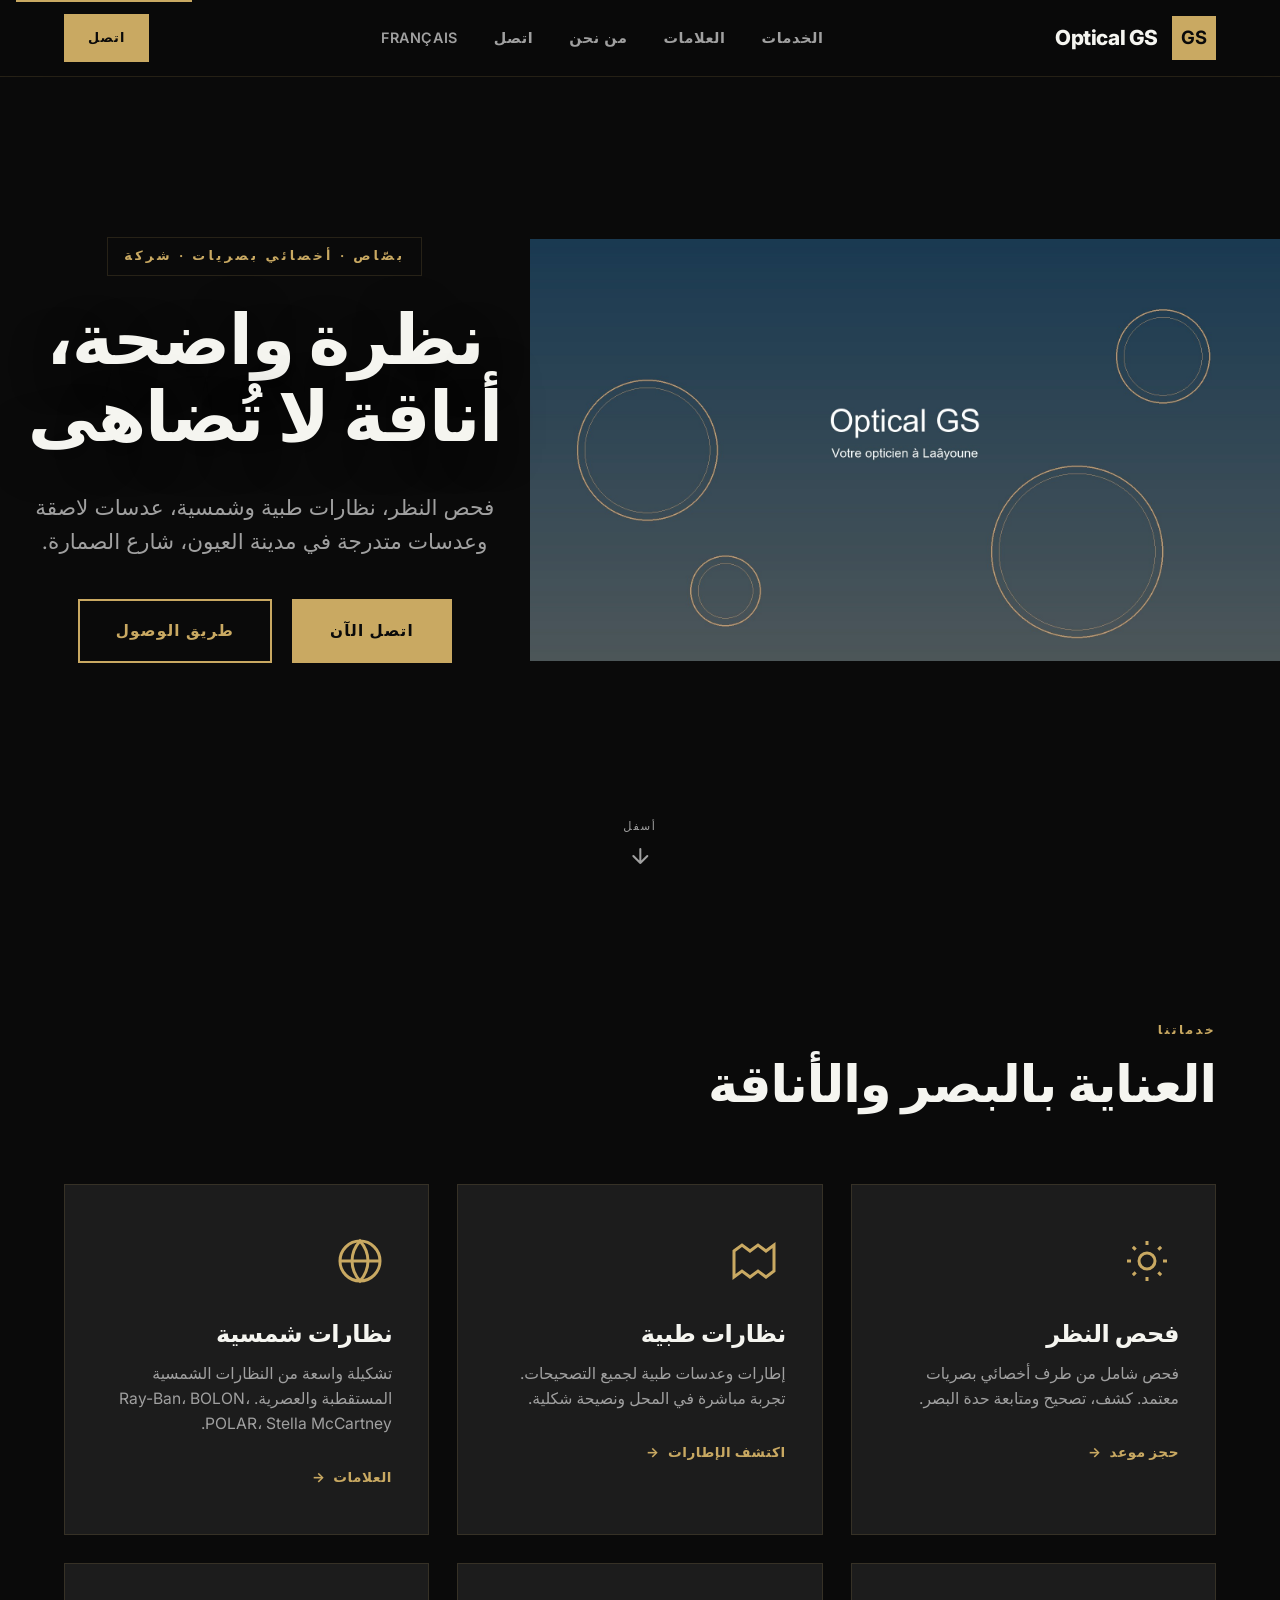
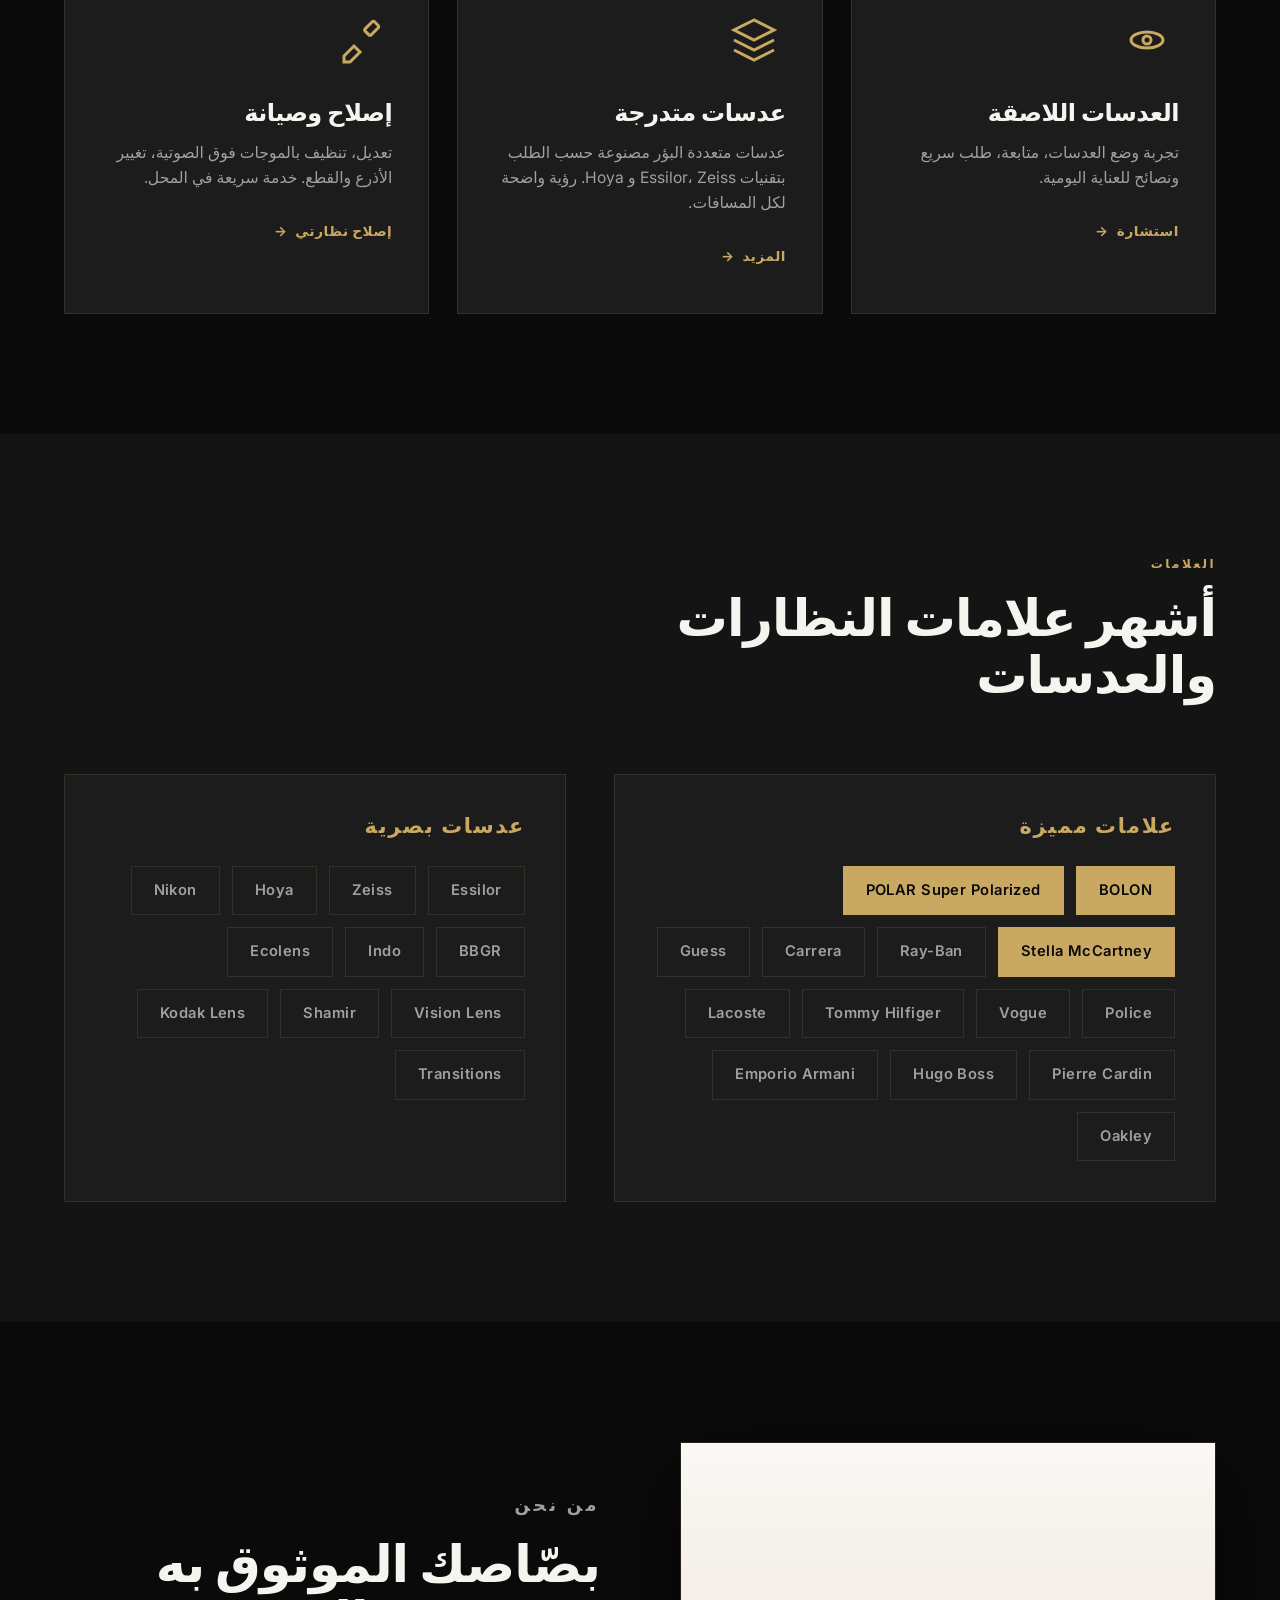
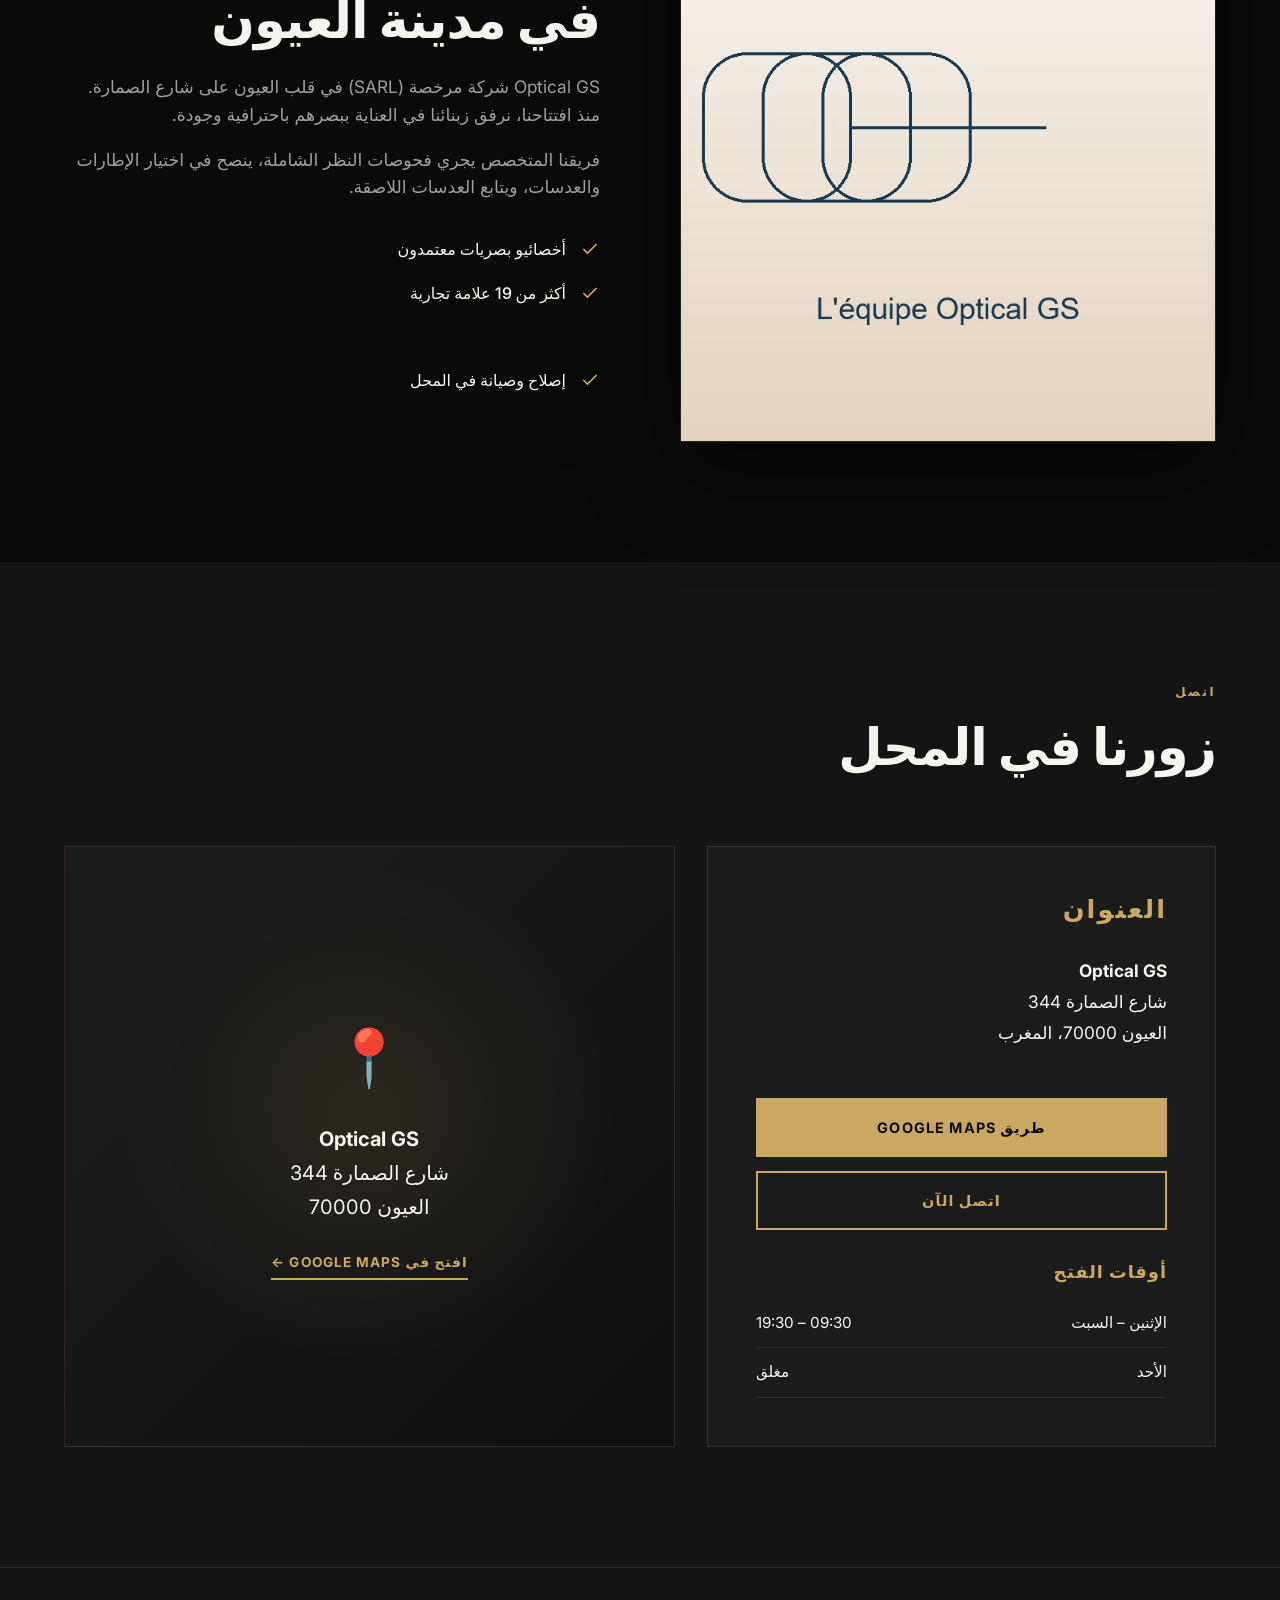
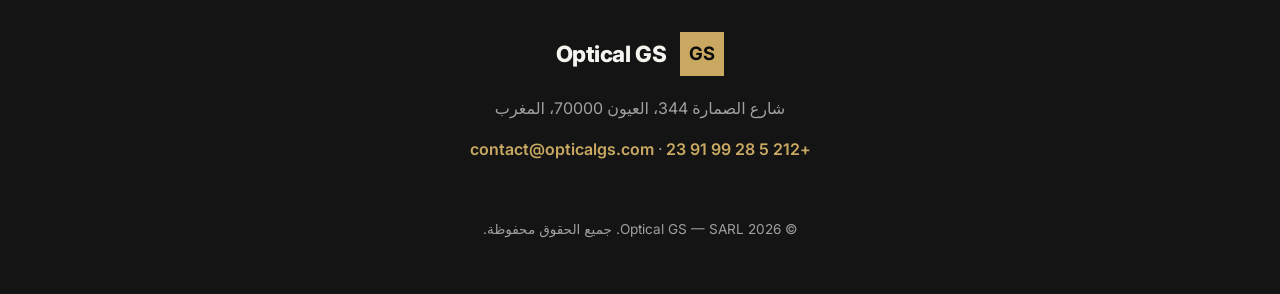
==== ar/index.html @ 4259692e "Initial deploy" ====
<!DOCTYPE html>
<html lang="ar" dir="rtl">
<head>
  <meta charset="UTF-8">
  <meta name="viewport" content="width=device-width, initial-scale=1.0">
  <title>Optical GS — بصّاص و أخصائي بصريات بالعيون</title>
  <meta name="description" content="Optical GS، بصّاص وأخصائي بصريات بمدينة العيون. فحص النظر، نظارات طبية وشمسية، عدسات لاصقة، عدسات متدرجة. توجد علامات BOLON و POLAR و Ray-Ban.">
  <meta property="og:title" content="Optical GS — بصّاص و أخصائي بصريات بالعيون">
  <meta property="og:description" content="فحص النظر، نظارات طبية وشمسية، عدسات لاصقة. العيون، شارع الصمارة.">
  <link rel="preconnect" href="https://fonts.googleapis.com">
  <link rel="preconnect" href="https://fonts.gstatic.com" crossorigin>
  <link href="https://fonts.googleapis.com/css2?family=Inter:wght@400;500;600;700;800&family=Playfair+Display:wght@600;700&display=swap" rel="stylesheet">
  <link rel="stylesheet" href="../styles.css">
  <style>
    :lang(ar) { font-family: 'Inter', 'Noto Sans Arabic', system-ui, sans-serif; }
  </style>
  <script type="application/ld+json">
  {
    "@context": "https://schema.org",
    "@type": "Optician",
    "name": "Optical GS",
    "description": "بصّاص وأخصائي بصريات بالعيون. فحص النظر، نظارات طبية وشمسية، عدسات لاصقة.",
    "address": {
      "@type": "PostalAddress",
      "streetAddress": "344 شارع الصمارة",
      "addressLocality": "العيون",
      "postalCode": "70000",
      "addressCountry": "MA"
    },
    "telephone": "+212****9123",
    "openingHours": "Mo-Sa 09:30-19:30",
    "url": "https://opticalgs.com/ar/"
  }
  </script>
</head>
<body>
  <a href="#main" class="skip-link">انتقل إلى المحتوى</a>

  <header class="site-header" role="banner">
    <div class="container header-inner">
      <a href="../index.html" class="brand" aria-label="Optical GS — الرئيسية">
        <span class="brand-mark">GS</span>
        <span class="brand-text">Optical GS</span>
      </a>
      <button class="nav-toggle" aria-label="افتح القائمة" aria-expanded="false" aria-controls="main-nav">
        <span></span><span></span><span></span>
      </button>
      <nav id="main-nav" class="main-nav" role="navigation">
        <ul>
          <li><a href="#services">الخدمات</a></li>
          <li><a href="#marques">العلامات</a></li>
          <li><a href="#apropos">من نحن</a></li>
          <li><a href="#contact">اتصل</a></li>
          <li><a href="../index.html" lang="fr">Français</a></li>
        </ul>
      </nav>
      <a href="tel:+212****9123" class="header-cta btn-primary">اتصل</a>
    </div>
  </header>

  <main id="main">
    <section class="hero" role="region" aria-label="الرئيسية">
      <div class="hero-media">
        <img src="../assets/hero-optical.jpg" alt="متجر Optical GS بالعيون" loading="eager">
        <div class="hero-overlay"></div>
      </div>
      <div class="container hero-content">
        <p class="eyebrow">بصّاص · أخصائي بصريات · شركة</p>
        <h1>نظرة واضحة، أناقة لا تُضاهى</h1>
        <p class="hero-lead">فحص النظر، نظارات طبية وشمسية، عدسات لاصقة وعدسات متدرجة في مدينة العيون، شارع الصمارة.</p>
        <div class="hero-actions">
          <a href="tel:+212****9123" class="btn-primary btn-large">اتصل الآن</a>
          <a href="https://www.google.com/maps/dir/?api=1&destination=Optical+GS%2C+344+Avenue+Es+Smara%2C+La%C3%A2youne%2C+Maroc" target="_blank" rel="noopener" class="btn-secondary btn-large">طريق الوصول</a>
        </div>
      </div>
      <div class="scroll-indicator" aria-hidden="true">
        <span>أسفل</span>
        <svg width="24" height="24" viewBox="0 0 24 24" fill="none"><path d="M12 5V19M12 19L5 12M12 19L19 12" stroke="currentColor" stroke-width="2" stroke-linecap="round" stroke-linejoin="round"/></svg>
      </div>
    </section>

    <section id="services" class="services section" role="region" aria-labelledby="services-title">
      <div class="container">
        <div class="section-header">
          <p class="section-eyebrow">خدماتنا</p>
          <h2 id="services-title">العناية بالبصر والأناقة</h2>
        </div>
        <div class="services-grid">
          <article class="service-card">
            <div class="service-icon"><svg width="48" height="48" viewBox="0 0 24 24" fill="none" stroke="currentColor" stroke-width="1.5"><circle cx="12" cy="12" r="4"/><path d="M12 2v2M12 20v2M4.93 4.93l1.41 1.41M17.66 17.66l1.41 1.41M2 12h2M20 12h2M6.34 17.66l-1.41 1.41M19.07 4.93l-1.41 1.41"/></svg></div>
            <h3>فحص النظر</h3>
            <p>فحص شامل من طرف أخصائي بصريات معتمد. كشف، تصحيح ومتابعة حدة البصر.</p>
            <a href="tel:+212****9123" class="link-arrow">حجز موعد</a>
          </article>
          <article class="service-card">
            <div class="service-icon"><svg width="48" height="48" viewBox="0 0 24 24" fill="none" stroke="currentColor" stroke-width="1.5"><path d="M2 7l4-3 4 3 4-3 4 3 4-3v13l-4 3-4-3-4 3-4-3-4 3V7z"/></svg></div>
            <h3>نظارات طبية</h3>
            <p>إطارات وعدسات طبية لجميع التصحيحات. تجربة مباشرة في المحل ونصيحة شكلية.</p>
            <a href="tel:+212****9123" class="link-arrow">اكتشف الإطارات</a>
          </article>
          <article class="service-card">
            <div class="service-icon"><svg width="48" height="48" viewBox="0 0 24 24" fill="none" stroke="currentColor" stroke-width="1.5"><circle cx="12" cy="12" r="10"/><path d="M12 2a15.3 15.3 0 0 1 4 10 15.3 15.3 0 0 1-4 10 15.3 15.3 0 0 1-4-10 15.3 15.3 0 0 1 4-10z"/><path d="M2 12h20"/></svg></div>
            <h3>نظارات شمسية</h3>
            <p>تشكيلة واسعة من النظارات الشمسية المستقطبة والعصرية. Ray-Ban، BOLON، POLAR، Stella McCartney.</p>
            <a href="#marques" class="link-arrow">العلامات</a>
          </article>
          <article class="service-card">
            <div class="service-icon"><svg width="48" height="48" viewBox="0 0 24 24" fill="none" stroke="currentColor" stroke-width="1.5"><ellipse cx="12" cy="12" rx="8" ry="4"/><circle cx="12" cy="12" r="2"/></svg></div>
            <h3>العدسات اللاصقة</h3>
            <p>تجربة وضع العدسات، متابعة، طلب سريع ونصائح للعناية اليومية.</p>
            <a href="tel:+212****9123" class="link-arrow">استشارة</a>
          </article>
          <article class="service-card">
            <div class="service-icon"><svg width="48" height="48" viewBox="0 0 24 24" fill="none" stroke="currentColor" stroke-width="1.5"><path d="M12 2L2 7l10 5 10-5-10-5z"/><path d="M2 17l10 5 10-5"/><path d="M2 12l10 5 10-5"/></svg></div>
            <h3>عدسات متدرجة</h3>
            <p>عدسات متعددة البؤر مصنوعة حسب الطلب بتقنيات Essilor، Zeiss و Hoya. رؤية واضحة لكل المسافات.</p>
            <a href="tel:+212****9123" class="link-arrow">المزيد</a>
          </article>
          <article class="service-card">
            <div class="service-icon"><svg width="48" height="48" viewBox="0 0 24 24" fill="none" stroke="currentColor" stroke-width="1.5"><path d="M14.7 6.3a1 1 0 0 0 0 1.4l1.6 1.6a1 1 0 0 0 1.4 0l3.3-3.3a1 1 0 0 0 0-1.4l-1.6-1.6a1 1 0 0 0-1.4 0z"/><path d="M4 20l5-5 3 3-5 5H4v-3z"/></svg></div>
            <h3>إصلاح وصيانة</h3>
            <p>تعديل، تنظيف بالموجات فوق الصوتية، تغيير الأذرع والقطع. خدمة سريعة في المحل.</p>
            <a href="tel:+212****9123" class="link-arrow">إصلاح نظارتي</a>
          </article>
        </div>
      </div>
    </section>

    <section id="marques" class="brands section alt" role="region" aria-labelledby="marques-title">
      <div class="container">
        <div class="section-header">
          <p class="section-eyebrow">العلامات</p>
          <h2 id="marques-title">أشهر علامات النظارات والعدسات</h2>
        </div>
        <div class="brands-layout">
          <div class="brands-featured">
            <h3>علامات مميزة</h3>
            <div class="brand-chips">
              <span class="brand-chip featured">BOLON</span>
              <span class="brand-chip featured">POLAR Super Polarized</span>
              <span class="brand-chip featured">Stella McCartney</span>
              <span class="brand-chip">Ray-Ban</span>
              <span class="brand-chip">Carrera</span>
              <span class="brand-chip">Guess</span>
              <span class="brand-chip">Police</span>
              <span class="brand-chip">Vogue</span>
              <span class="brand-chip">Tommy Hilfiger</span>
              <span class="brand-chip">Lacoste</span>
              <span class="brand-chip">Pierre Cardin</span>
              <span class="brand-chip">Hugo Boss</span>
              <span class="brand-chip">Emporio Armani</span>
              <span class="brand-chip">Oakley</span>
            </div>
          </div>
          <div class="brands-featured">
            <h3>عدسات بصرية</h3>
            <div class="brand-chips">
              <span class="brand-chip">Essilor</span>
              <span class="brand-chip">Zeiss</span>
              <span class="brand-chip">Hoya</span>
              <span class="brand-chip">Nikon</span>
              <span class="brand-chip">BBGR</span>
              <span class="brand-chip">Indo</span>
              <span class="brand-chip">Ecolens</span>
              <span class="brand-chip">Vision Lens</span>
              <span class="brand-chip">Shamir</span>
              <span class="brand-chip">Kodak Lens</span>
              <span class="brand-chip">Transitions</span>
            </div>
          </div>
        </div>
      </div>
    </section>

    <section id="apropos" class="about section" role="region" aria-labelledby="apropos-title">
      <div class="container about-grid">
        <div class="about-media">
          <img src="../assets/about-optical.jpg" alt="فريق Optical GS" loading="lazy">
        </div>
        <div class="about-text">
          <p class="section-eyebrow">من نحن</p>
          <h2 id="apropos-title">بصّاصك الموثوق به في مدينة العيون</h2>
          <p>Optical GS شركة مرخصة (SARL) في قلب العيون على شارع الصمارة. منذ افتتاحنا، نرفق زبنائنا في العناية ببصرهم باحترافية وجودة.</p>
          <p>فريقنا المتخصص يجري فحوصات النظر الشاملة، ينصح في اختيار الإطارات والعدسات، ويتابع العدسات اللاصقة.</p>
          <ul class="about-list">
            <li><svg width="20" height="20" viewBox="0 0 24 24" fill="none" stroke="currentColor" stroke-width="2"><path d="M20 6L9 17l-5-5"/></svg> أخصائيو بصريات معتمدون</li>
            <li><svg width="20" height="20" viewBox="0 0 24 24" fill="none" stroke="currentColor" stroke-width="2"><path d="M20 6L9 17l-5-5"/></svg> أكثر من 19 علامة تجارية</li>
            <li><svg width="20" height="20" viewBox="0 0 24 24" fill="none" stroke="currentColor" stroke-width="2"><path d="M20 6L9 17l-5-5"/></svg> خدمة بالفرنسية والعربية</li>
            <li><svg width="20" height="20" viewBox="0 0 24 24" fill="none" stroke="currentColor" stroke-width="2"><path d="M20 6L9 17l-5-5"/></svg> إصلاح وصيانة في المحل</li>
          </ul>
        </div>
      </div>
    </section>

    <section id="contact" class="contact section alt" role="region" aria-labelledby="contact-title">
      <div class="container">
        <div class="section-header">
          <p class="section-eyebrow">اتصل</p>
          <h2 id="contact-title">زورنا في المحل</h2>
        </div>
        <div class="contact-grid">
          <div class="contact-card">
            <h3>العنوان</h3>
            <p class="address-line"><strong>Optical GS</strong><br>شارع الصمارة 344<br>العيون 70000، المغرب</p>
            <div class="contact-actions">
              <a href="https://www.google.com/maps/dir/?api=1&destination=Optical+GS%2C+344+Avenue+Es+Smara%2C+La%C3%A2youne%2C+Maroc" target="_blank" rel="noopener" class="btn-primary">طريق Google Maps</a>
              <a href="tel:+212****9123" class="btn-secondary">اتصل الآن</a>
            </div>
            <div class="hours">
              <h4>أوقات الفتح</h4>
              <ul>
                <li><span>الإثنين – السبت</span> <span>09:30 – 19:30</span></li>
                <li><span>الأحد</span> <span>مغلق</span></li>
              </ul>
            </div>
          </div>
          <a href="https://www.google.com/maps?q=Optical+GS%2C+344+Avenue+Es+Smara%2C+La%C3%A2youne%2C+Maroc" target="_blank" rel="noopener" class="map-static" aria-label="عرض Optical GS على Google Maps">
            <div class="map-placeholder">
              <span class="map-pin" aria-hidden="true">📍</span>
              <span class="map-label"><strong>Optical GS</strong><br>شارع الصمارة 344<br>العيون 70000</span>
              <span class="map-cta">افتح في Google Maps ←</span>
            </div>
          </a>
        </div>
      </div>
    </section>
  </main>

  <footer class="site-footer" role="contentinfo">
    <div class="container footer-inner">
      <div class="footer-brand"><span class="brand-mark">GS</span><span class="brand-text">Optical GS</span></div>
      <div class="footer-info">
        <p>شارع الصمارة 344، العيون 70000، المغرب</p>
        <p><a href="tel:+212****9123">+212 5 28 99 91 23</a> · <a href="mailto:contact@opticalgs.com">contact@opticalgs.com</a></p>
      </div>
      <div class="footer-meta"><p>© 2026 Optical GS — SARL. جميع الحقوق محفوظة.</p></div>
    </div>
  </footer>

  <script src="../main.js"></script>
</body>
</html>
---- styles.css ----
/* ── Base ───────────────────────────────────────────────────────────────── */
:root {
  --color-bg: #0a0a0a;
  --color-surface: #141414;
  --color-surface-2: #1c1c1c;
  --color-text: #f5f5f0;
  --color-text-muted: #a0a0a0;
  --color-gold: #c9a962;
  --color-gold-light: #e8d5a3;
  --color-accent: #c9a962;
  --color-border: rgba(201, 169, 98, 0.15);
  --font-heading: 'Cormorant Garamond', Georgia, serif;
  --font-body: 'Inter', system-ui, sans-serif;
  --font-arabic: 'Noto Sans Arabic', system-ui, sans-serif;
  --radius: 0px;
  --shadow: 0 24px 80px rgba(0, 0, 0, 0.5);
  --max-width: 1200px;
}

* {
  box-sizing: border-box;
}

html {
  scroll-behavior: smooth;
}

@media (prefers-reduced-motion: reduce) {
  html {
    scroll-behavior: auto;
  }
  *, *::before, *::after {
    animation-duration: 0.01ms !important;
    animation-iteration-count: 1 !important;
    transition-duration: 0.01ms !important;
  }
}

body {
  margin: 0;
  font-family: var(--font-body);
  background: var(--color-bg);
  color: var(--color-text);
  line-height: 1.6;
  -webkit-font-smoothing: antialiased;
}

:lang(ar) {
  font-family: var(--font-arabic);
}

img {
  max-width: 100%;
  height: auto;
  display: block;
}

a {
  color: inherit;
  text-decoration: none;
}

.container {
  width: 100%;
  max-width: var(--max-width);
  margin: 0 auto;
  padding: 0 24px;
}

.skip-link {
  position: absolute;
  top: -40px;
  left: 16px;
  background: var(--color-gold);
  color: var(--color-bg);
  padding: 8px 16px;
  z-index: 100;
  font-weight: 600;
}

.skip-link:focus {
  top: 16px;
}

/* ── Typography ──────────────────────────────────────────────────────────── */
h1, h2, h3, h4 {
  font-family: var(--font-heading);
  font-weight: 600;
  line-height: 1.1;
  margin: 0 0 0.5em;
  letter-spacing: -0.02em;
}

h1 {
  font-size: clamp(2.8rem, 5.5vw, 5rem);
}

h2 {
  font-size: clamp(2rem, 4vw, 3.2rem);
}

h3 {
  font-size: clamp(1.3rem, 2vw, 1.7rem);
}

p {
  margin: 0 0 1em;
}

/* ── Buttons ─────────────────────────────────────────────────────────────── */
.btn-primary,
.btn-secondary {
  display: inline-flex;
  align-items: center;
  justify-content: center;
  gap: 8px;
  padding: 16px 32px;
  font-family: var(--font-body);
  font-weight: 700;
  font-size: 0.9rem;
  letter-spacing: 0.08em;
  text-transform: uppercase;
  border: 2px solid transparent;
  cursor: pointer;
  transition: transform 0.25s ease, box-shadow 0.25s ease, background 0.25s ease, border-color 0.25s ease;
  text-align: center;
}

.btn-primary {
  background: var(--color-gold);
  color: #0a0a0a !important;
  border-color: var(--color-gold);
}

.btn-primary:hover {
  background: var(--color-gold-light);
  border-color: var(--color-gold-light);
  transform: translateY(-3px);
  box-shadow: 0 12px 30px rgba(201, 169, 98, 0.25);
}

.btn-secondary {
  background: transparent;
  color: var(--color-gold) !important;
  border-color: var(--color-gold);
}

.btn-secondary:hover {
  background: var(--color-gold);
  color: #0a0a0a !important;
  transform: translateY(-3px);
  box-shadow: 0 12px 30px rgba(201, 169, 98, 0.15);
}

.btn-large {
  padding: 18px 36px;
  font-size: 0.95rem;
}

/* ── Header ─────────────────────────────────────────────────────────────── */
.site-header {
  position: fixed;
  top: 0;
  left: 0;
  right: 0;
  z-index: 50;
  background: rgba(10, 10, 10, 0.75);
  backdrop-filter: blur(20px);
  border-bottom: 1px solid var(--color-border);
}

.header-inner {
  display: flex;
  align-items: center;
  justify-content: space-between;
  height: 76px;
  gap: 24px;
}

.brand {
  display: flex;
  align-items: center;
  gap: 14px;
  font-weight: 800;
  font-size: 1.3rem;
}

.brand-mark {
  width: 44px;
  height: 44px;
  display: flex;
  align-items: center;
  justify-content: center;
  background: var(--color-gold);
  color: #0a0a0a;
  font-family: var(--font-heading);
  font-weight: 700;
  font-size: 1.15rem;
}

.brand-text {
  font-family: var(--font-heading);
  letter-spacing: -0.02em;
  color: var(--color-text);
}

.main-nav ul {
  display: flex;
  list-style: none;
  gap: 36px;
  margin: 0;
  padding: 0;
}

.main-nav a {
  font-weight: 600;
  font-size: 0.9rem;
  letter-spacing: 0.04em;
  text-transform: uppercase;
  color: var(--color-text-muted);
  position: relative;
  padding-bottom: 4px;
  transition: color 0.2s ease;
}

.main-nav a:hover,
.main-nav a:focus {
  color: var(--color-gold);
}

.main-nav a::after {
  content: '';
  position: absolute;
  bottom: 0;
  left: 0;
  width: 0;
  height: 1px;
  background: var(--color-gold);
  transition: width 0.25s ease;
}

.main-nav a:hover::after,
.main-nav a:focus::after {
  width: 100%;
}

.header-cta {
  padding: 12px 22px;
  font-size: 0.8rem;
}

.nav-toggle {
  display: none;
  flex-direction: column;
  justify-content: center;
  gap: 5px;
  width: 44px;
  height: 44px;
  background: none;
  border: none;
  cursor: pointer;
}

.nav-toggle span {
  display: block;
  width: 24px;
  height: 2px;
  background: var(--color-gold);
  transition: transform 0.3s ease, opacity 0.3s ease;
}

/* ── Hero ────────────────────────────────────────────────────────────────── */
.hero {
  position: relative;
  min-height: 100svh;
  display: flex;
  align-items: center;
  justify-content: center;
  overflow: hidden;
  background: var(--color-bg);
}

.hero-video {
  position: absolute;
  inset: 0;
  z-index: 0;
}

.hero-video video {
  width: 100%;
  height: 100%;
  object-fit: cover;
  opacity: 0.85;
}

.hero-video-overlay {
  position: absolute;
  inset: 0;
  background:
    radial-gradient(ellipse at 50% 50%, rgba(10,10,10,0.1) 0%, rgba(10,10,10,0.7) 60%, rgba(10,10,10,0.95) 100%),
    linear-gradient(180deg, rgba(10,10,10,0.3) 0%, rgba(10,10,10,0.85) 100%);
}

.hero-depth {
  position: absolute;
  inset: 0;
  z-index: 1;
  pointer-events: none;
  perspective: 1000px;
  overflow: hidden;
}

.depth-ring {
  position: absolute;
  border: 1px solid rgba(201, 169, 98, 0.25);
  border-radius: 50%;
  left: 50%;
  top: 50%;
  transform: translate(-50%, -50%) translateZ(0);
  box-shadow: 0 0 80px rgba(201, 169, 98, 0.1), inset 0 0 80px rgba(201, 169, 98, 0.05);
}

.ring-1 {
  width: 120vw;
  height: 120vw;
  animation: ringPulse 8s ease-in-out infinite;
}

.ring-2 {
  width: 90vw;
  height: 90vw;
  border-color: rgba(201, 169, 98, 0.15);
  animation: ringPulse 8s ease-in-out infinite 1.5s;
}

.ring-3 {
  width: 60vw;
  height: 60vw;
  border-color: rgba(201, 169, 98, 0.1);
  animation: ringPulse 8s ease-in-out infinite 3s;
}

@keyframes ringPulse {
  0%, 100% {
    transform: translate(-50%, -50%) scale(1) rotateX(70deg);
    opacity: 0.5;
  }
  50% {
    transform: translate(-50%, -50%) scale(1.05) rotateX(70deg);
    opacity: 1;
  }
}

.hero-content {
  position: relative;
  z-index: 2;
  text-align: center;
  color: var(--color-text);
  padding-top: 100px;
  padding-bottom: 100px;
}

.eyebrow {
  font-size: 0.8rem;
  font-weight: 700;
  letter-spacing: 0.25em;
  text-transform: uppercase;
  color: var(--color-gold);
  margin-bottom: 24px;
  display: inline-block;
  padding: 8px 16px;
  border: 1px solid var(--color-border);
  background: rgba(10, 10, 10, 0.5);
}

.hero h1 {
  max-width: 900px;
  margin-left: auto;
  margin-right: auto;
  text-shadow: 0 8px 40px rgba(0,0,0,0.5);
}

.hero-lead {
  font-size: clamp(1.1rem, 2vw, 1.35rem);
  max-width: 680px;
  margin: 28px auto 40px;
  color: var(--color-text-muted);
}

.hero-actions {
  display: flex;
  gap: 20px;
  justify-content: center;
  flex-wrap: wrap;
}

.hero-trust {
  display: flex;
  justify-content: center;
  gap: 64px;
  margin-top: 64px;
  flex-wrap: wrap;
}

.trust-item {
  display: flex;
  flex-direction: column;
  align-items: center;
}

.trust-number {
  font-family: var(--font-heading);
  font-size: 2.4rem;
  font-weight: 600;
  color: var(--color-gold);
  line-height: 1;
}

.trust-label {
  font-size: 0.85rem;
  letter-spacing: 0.08em;
  text-transform: uppercase;
  color: var(--color-text-muted);
  margin-top: 8px;
}

.scroll-indicator {
  position: absolute;
  bottom: 32px;
  left: 50%;
  transform: translateX(-50%);
  display: flex;
  flex-direction: column;
  align-items: center;
  gap: 8px;
  color: var(--color-text-muted);
  font-size: 0.7rem;
  letter-spacing: 0.15em;
  text-transform: uppercase;
  animation: bounce 2s infinite;
}

@keyframes bounce {
  0%, 20%, 50%, 80%, 100% { transform: translateX(-50%) translateY(0); }
  40% { transform: translateX(-50%) translateY(-10px); }
  60% { transform: translateX(-50%) translateY(-5px); }
}

/* ── Sections ────────────────────────────────────────────────────────────── */
.section {
  padding: 120px 0;
}

.section.alt {
  background: var(--color-surface);
}

.section-header {
  max-width: 720px;
  margin-bottom: 72px;
}

.section-eyebrow {
  font-size: 0.75rem;
  font-weight: 700;
  letter-spacing: 0.2em;
  text-transform: uppercase;
  color: var(--color-gold);
  margin-bottom: 16px;
}

.section-subtitle {
  font-size: 1.15rem;
  color: var(--color-text-muted);
}

/* ── Services ───────────────────────────────────────────────────────────── */
.services-grid {
  display: grid;
  grid-template-columns: repeat(auto-fit, minmax(320px, 1fr));
  gap: 28px;
}

.service-card {
  background: var(--color-surface-2);
  border: 1px solid var(--color-border);
  padding: 44px 36px;
  transform-style: preserve-3d;
  transition: transform 0.4s ease, box-shadow 0.4s ease, border-color 0.4s ease;
}

.service-card:hover {
  border-color: rgba(201, 169, 98, 0.4);
  box-shadow: var(--shadow);
}

.service-icon {
  width: 64px;
  height: 64px;
  display: flex;
  align-items: center;
  justify-content: center;
  color: var(--color-gold);
  margin-bottom: 28px;
  transform: translateZ(40px);
}

.service-card h3,
.service-card p,
.service-card .link-arrow {
  transform: translateZ(30px);
}

.service-card h3 {
  font-size: 1.5rem;
  margin-bottom: 14px;
  color: var(--color-text);
}

.service-card p {
  color: var(--color-text-muted);
  font-size: 0.98rem;
  margin-bottom: 28px;
}

.link-arrow {
  font-weight: 700;
  color: var(--color-gold);
  display: inline-flex;
  align-items: center;
  gap: 8px;
  letter-spacing: 0.04em;
  text-transform: uppercase;
  font-size: 0.85rem;
}

.link-arrow::after {
  content: '→';
  transition: transform 0.2s ease;
}

.link-arrow:hover::after {
  transform: translateX(4px);
}

/* ── Brands ──────────────────────────────────────────────────────────────── */
.brands-layout {
  display: grid;
  grid-template-columns: 1.2fr 1fr;
  gap: 48px;
}

.brands-featured {
  background: var(--color-surface-2);
  border: 1px solid var(--color-border);
  padding: 40px;
  transform-style: preserve-3d;
}

.brands-featured h3 {
  margin-bottom: 28px;
  color: var(--color-gold);
  font-size: 1.3rem;
  text-transform: uppercase;
  letter-spacing: 0.08em;
}

.brand-chips {
  display: flex;
  flex-wrap: wrap;
  gap: 12px;
}

.brand-chip {
  display: inline-block;
  padding: 12px 22px;
  background: transparent;
  border: 1px solid var(--color-border);
  color: var(--color-text-muted);
  font-weight: 600;
  font-size: 0.92rem;
  letter-spacing: 0.03em;
  transition: all 0.25s ease;
  cursor: default;
}

.brand-chip:hover {
  background: var(--color-gold);
  color: #0a0a0a;
  border-color: var(--color-gold);
  transform: translateY(-2px);
}

.brand-chip.featured {
  background: var(--color-gold);
  color: #0a0a0a;
  border-color: var(--color-gold);
}

/* ── About ───────────────────────────────────────────────────────────────── */
.about-grid {
  display: grid;
  grid-template-columns: 1fr 1fr;
  gap: 80px;
  align-items: center;
}

.about-media {
  transform-style: preserve-3d;
}

.about-media img {
  width: 100%;
  height: 600px;
  object-fit: cover;
  box-shadow: var(--shadow);
  border: 1px solid var(--color-border);
}

.about-text p {
  font-size: 1.08rem;
  color: var(--color-text-muted);
}

.about-list {
  list-style: none;
  padding: 0;
  margin: 36px 0 0;
  display: grid;
  gap: 18px;
}

.about-list li {
  display: flex;
  align-items: flex-start;
  gap: 14px;
  font-weight: 500;
  color: var(--color-text);
}

.about-list svg {
  flex-shrink: 0;
  color: var(--color-gold);
  margin-top: 2px;
}

/* ── Contact ─────────────────────────────────────────────────────────────── */
.contact-grid {
  display: grid;
  grid-template-columns: 1fr 1.2fr;
  gap: 32px;
  align-items: stretch;
}

.contact-card {
  background: var(--color-surface-2);
  border: 1px solid var(--color-border);
  padding: 48px;
  display: flex;
  flex-direction: column;
  gap: 32px;
  transform-style: preserve-3d;
}

.contact-card h3 {
  margin-bottom: 0;
  color: var(--color-gold);
  text-transform: uppercase;
  letter-spacing: 0.08em;
}

.address-line {
  font-size: 1.08rem;
  line-height: 1.8;
  color: var(--color-text);
}

.contact-actions {
  display: flex;
  flex-direction: column;
  gap: 14px;
}

.contact-actions a {
  width: 100%;
}

.hours h4 {
  font-size: 1.1rem;
  margin-bottom: 18px;
  color: var(--color-gold);
  text-transform: uppercase;
  letter-spacing: 0.06em;
}

.hours ul {
  list-style: none;
  padding: 0;
  margin: 0;
}

.hours li {
  display: flex;
  justify-content: space-between;
  padding: 12px 0;
  border-bottom: 1px solid var(--color-border);
  font-size: 0.95rem;
}

.map-static {
  display: block;
  background:
    radial-gradient(circle at 50% 45%, rgba(201, 169, 98, 0.12) 0%, transparent 55%),
    linear-gradient(135deg, #1c1c1c 0%, #0f0f0f 100%);
  border: 1px solid var(--color-border);
  min-height: 100%;
  transition: box-shadow 0.3s ease, transform 0.3s ease, border-color 0.3s ease;
}

.map-static:hover {
  box-shadow: 0 0 60px rgba(201, 169, 98, 0.15);
  transform: translateY(-3px);
  border-color: rgba(201, 169, 98, 0.4);
}

.map-placeholder {
  height: 100%;
  min-height: 360px;
  display: flex;
  flex-direction: column;
  align-items: center;
  justify-content: center;
  text-align: center;
  color: var(--color-text);
  padding: 48px;
}

.map-pin {
  font-size: 3.5rem;
  margin-bottom: 20px;
  display: block;
}

.map-label {
  font-size: 1.25rem;
  line-height: 1.7;
  margin-bottom: 28px;
}

.map-cta {
  font-weight: 700;
  color: var(--color-gold);
  border-bottom: 2px solid var(--color-gold);
  padding-bottom: 4px;
  text-transform: uppercase;
  letter-spacing: 0.08em;
  font-size: 0.85rem;
}

/* ── Footer ─────────────────────────────────────────────────────────────── */
.site-footer {
  background: var(--color-surface);
  color: var(--color-text-muted);
  padding: 64px 0 40px;
  border-top: 1px solid var(--color-border);
}

.footer-inner {
  display: flex;
  flex-direction: column;
  align-items: center;
  text-align: center;
  gap: 20px;
}

.footer-brand {
  display: flex;
  align-items: center;
  gap: 14px;
  font-size: 1.4rem;
  font-weight: 800;
  color: var(--color-text);
}

.footer-info a {
  color: var(--color-gold);
  font-weight: 600;
}

.footer-meta {
  font-size: 0.85rem;
  color: var(--color-text-muted);
  margin-top: 20px;
}

/* ── Responsive ─────────────────────────────────────────────────────────── */
@media (max-width: 1024px) {
  .brands-layout,
  .about-grid,
  .contact-grid {
    grid-template-columns: 1fr;
  }

  .about-media img {
    height: 450px;
  }
}

@media (max-width: 800px) {
  .main-nav {
    position: fixed;
    top: 76px;
    left: 0;
    right: 0;
    background: var(--color-surface);
    border-bottom: 1px solid var(--color-border);
    padding: 28px;
    transform: translateY(-120%);
    opacity: 0;
    pointer-events: none;
    transition: transform 0.3s ease, opacity 0.3s ease;
    z-index: 40;
  }

  .main-nav.open {
    transform: translateY(0);
    opacity: 1;
    pointer-events: auto;
  }

  .main-nav ul {
    flex-direction: column;
    gap: 24px;
  }

  .nav-toggle {
    display: flex;
  }

  .nav-toggle[aria-expanded="true"] span:nth-child(1) {
    transform: translateY(7px) rotate(45deg);
  }

  .nav-toggle[aria-expanded="true"] span:nth-child(2) {
    opacity: 0;
  }

  .nav-toggle[aria-expanded="true"] span:nth-child(3) {
    transform: translateY(-7px) rotate(-45deg);
  }

  .header-cta {
    display: none;
  }

  .hero-content {
    padding-top: 120px;
  }

  .hero-actions {
    flex-direction: column;
    align-items: center;
  }

  .hero-actions a {
    width: 100%;
    max-width: 340px;
  }

  .hero-trust {
    gap: 32px;
  }

  .services-grid {
    grid-template-columns: 1fr;
  }

  .contact-actions a {
    width: 100%;
  }

  .brands-featured {
    padding: 28px;
  }
}

@media (max-width: 480px) {
  h1 {
    font-size: 2.3rem;
  }

  h2 {
    font-size: 1.8rem;
  }

  .section {
    padding: 80px 0;
  }

  .service-card,
  .contact-card {
    padding: 32px 24px;
  }

  .map-placeholder {
    min-height: 280px;
    padding: 28px;
  }

  .hero-trust {
    gap: 24px;
  }

  .trust-number {
    font-size: 2rem;
  }
}
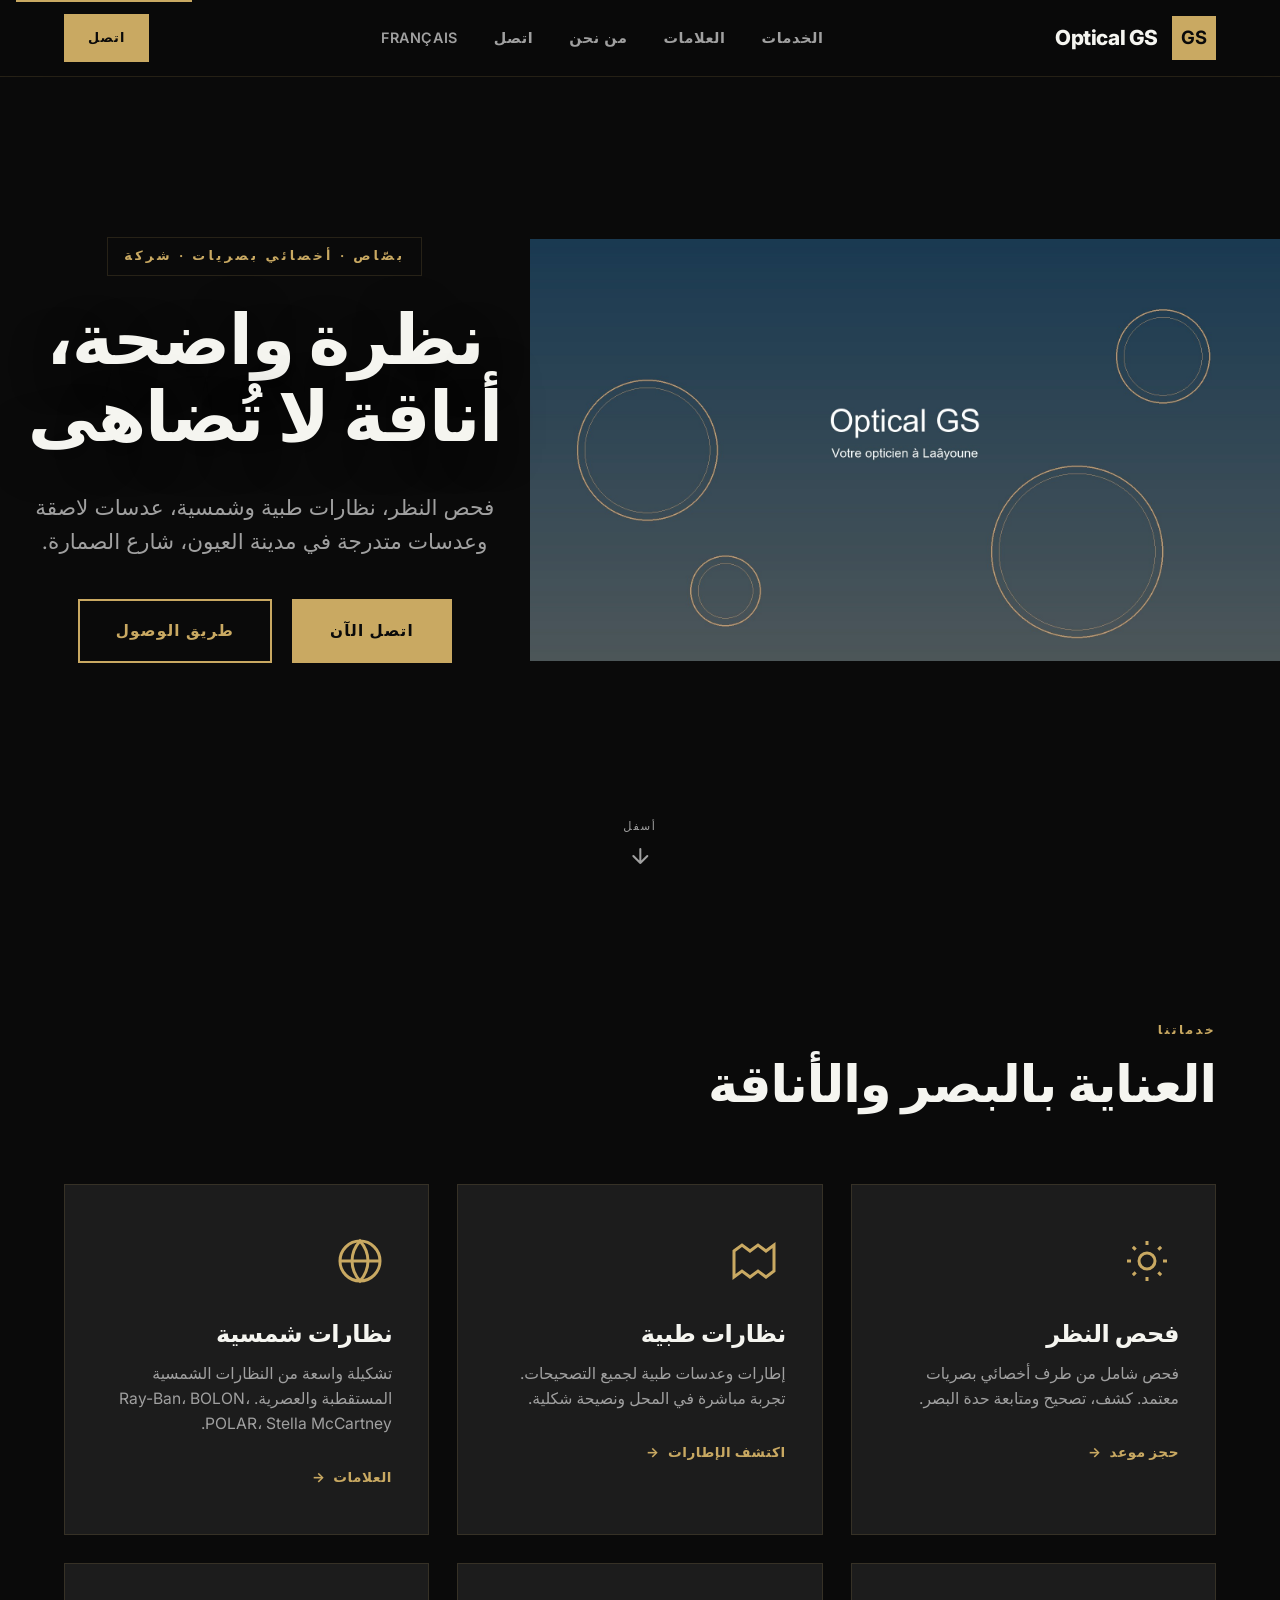
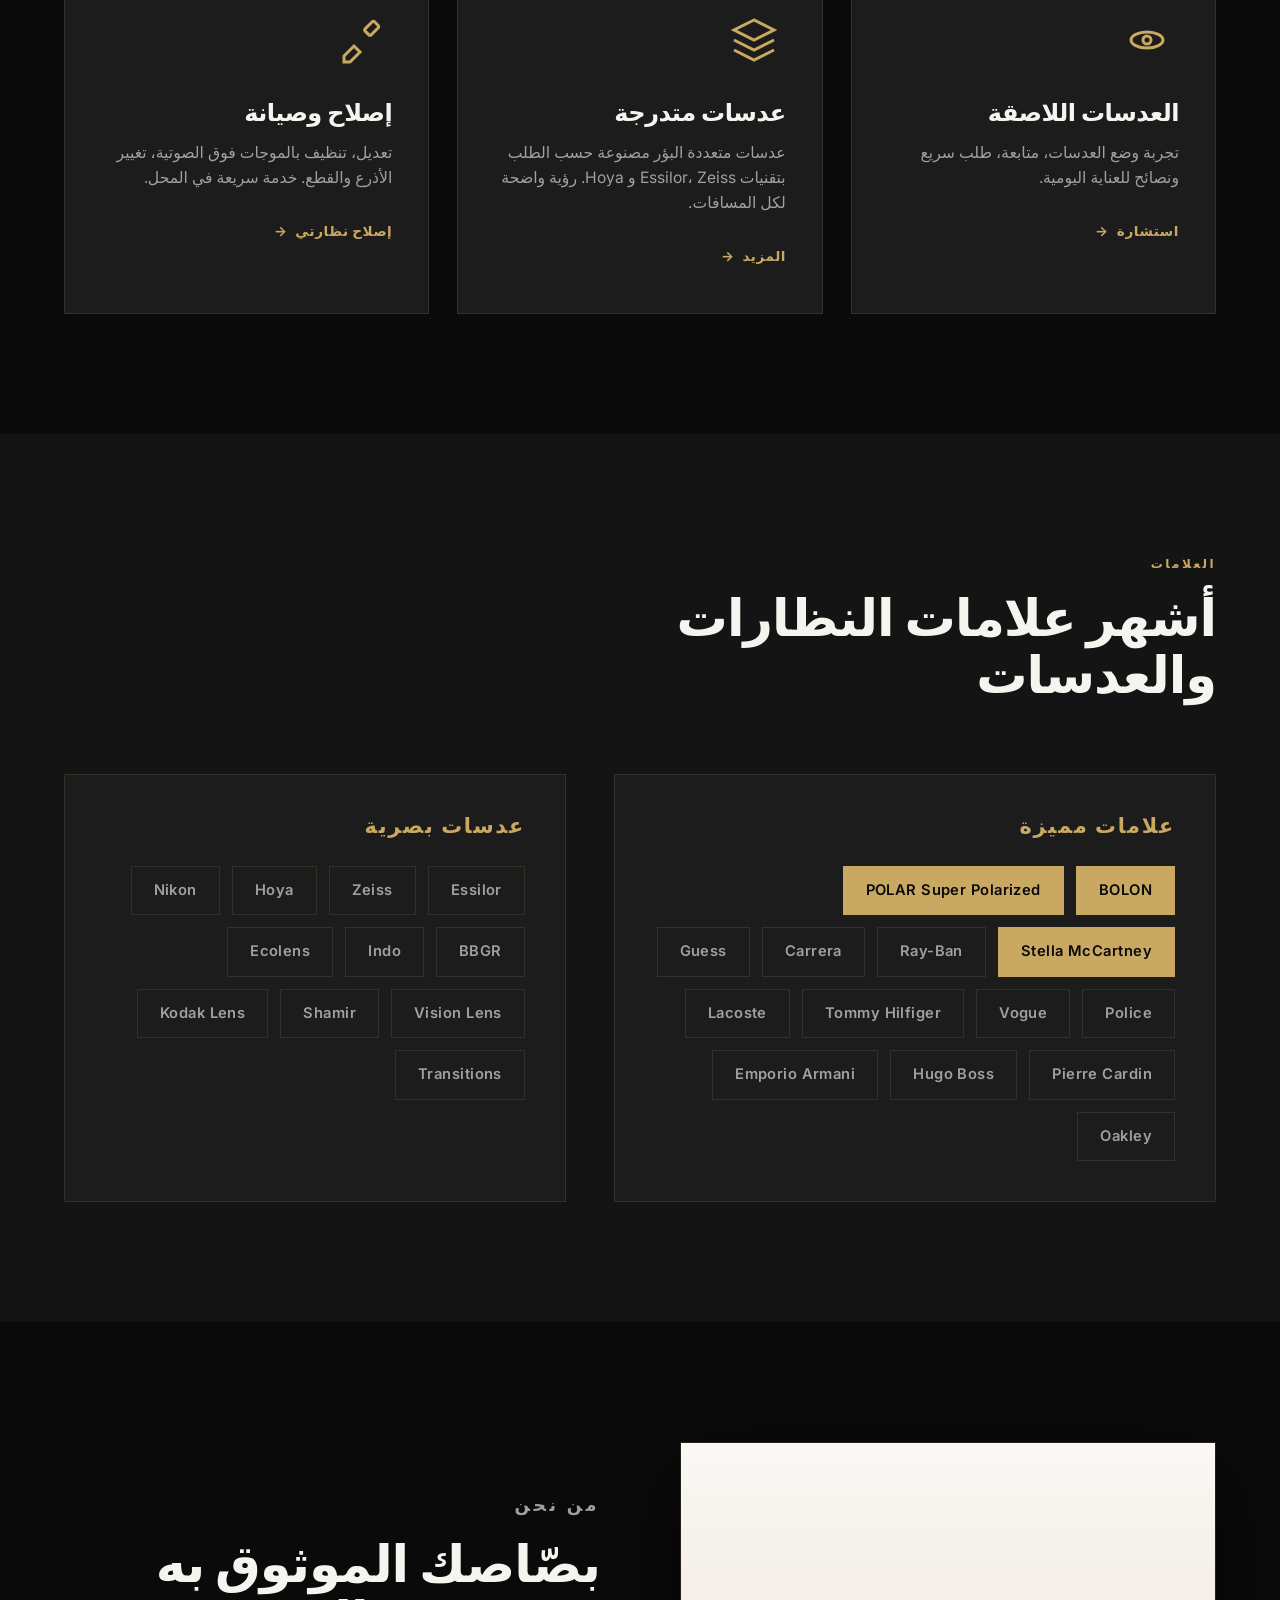
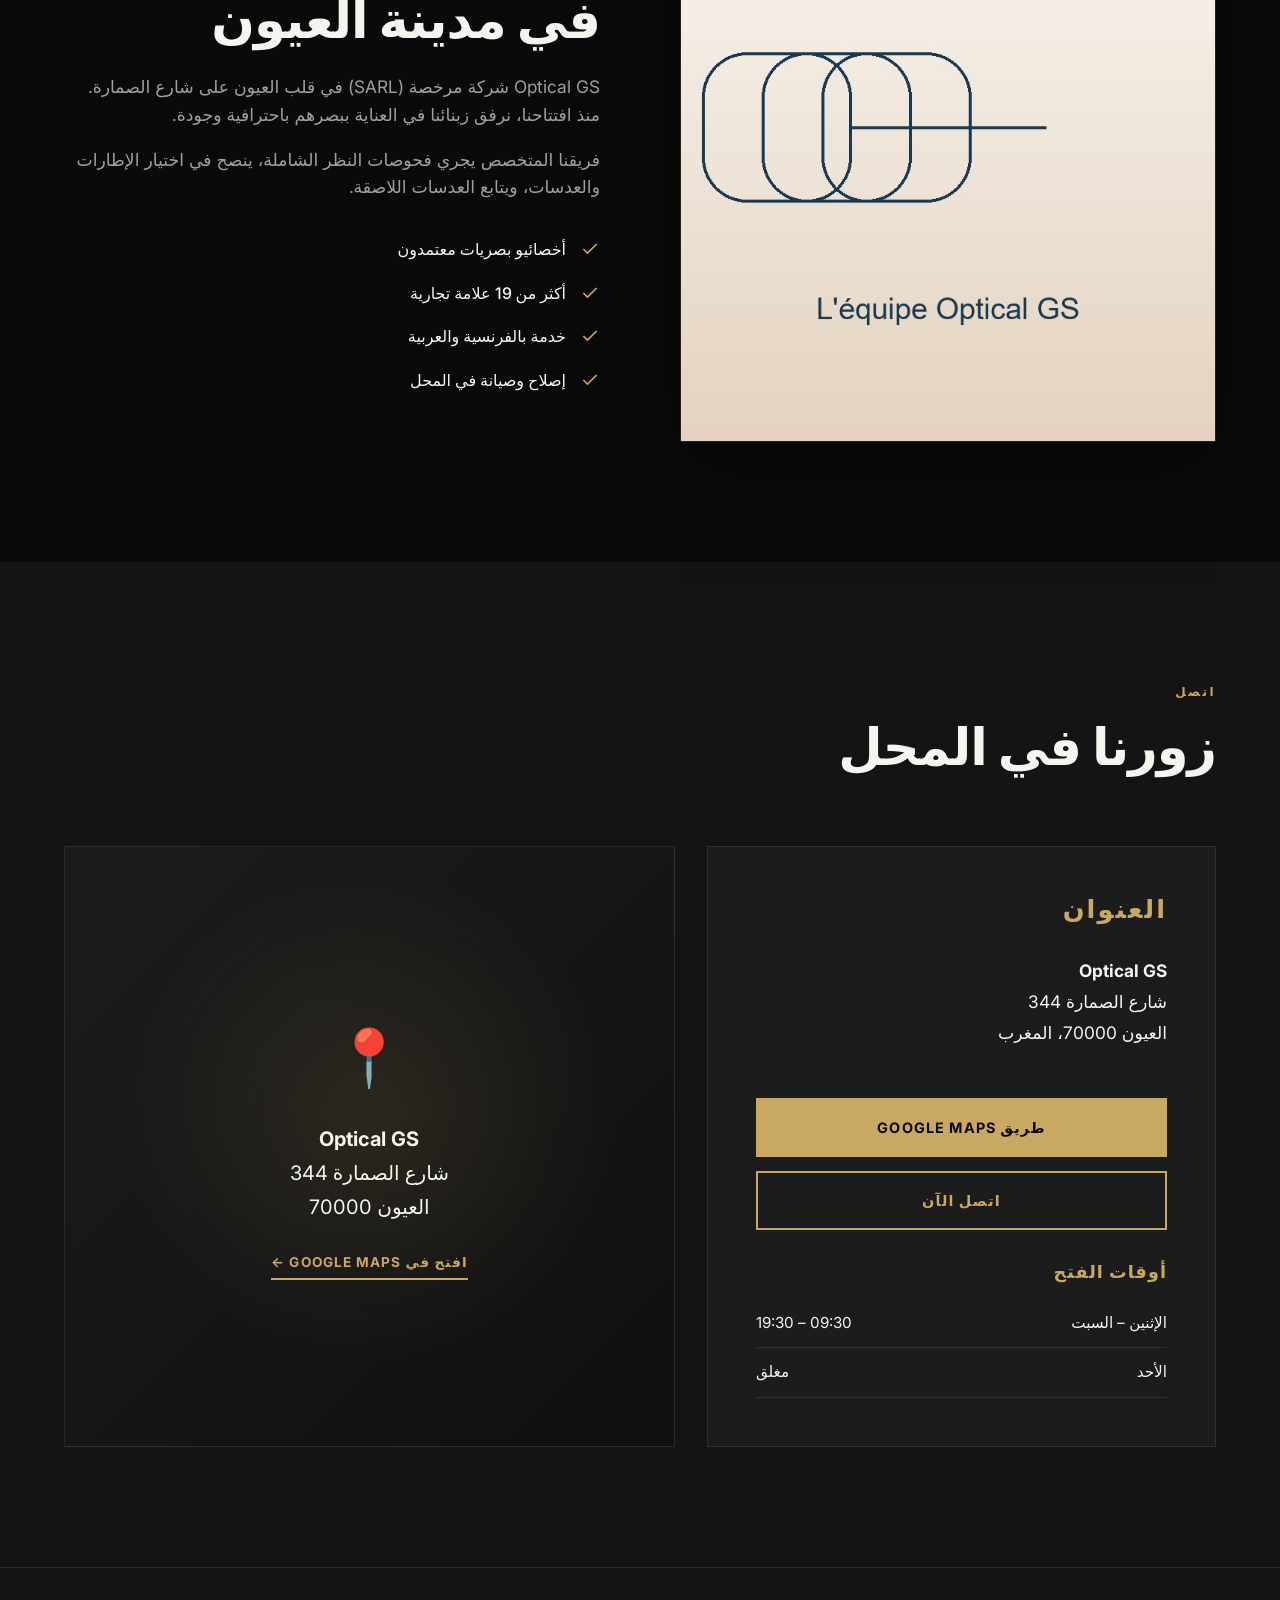
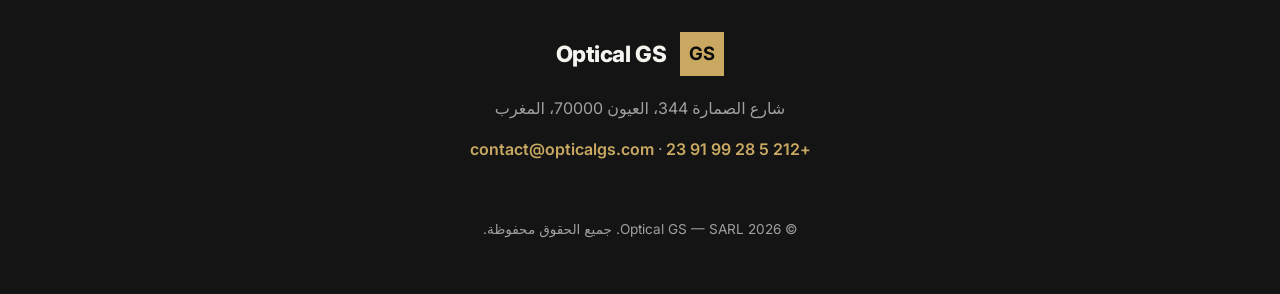
==== commit 84a6758c: "Update ar/index.html with real GBP link and geo" ====
--- a/ar/index.html
+++ b/ar/index.html
@@ -1,242 +1,242 @@
-<!DOCTYPE html>
-<html lang="ar" dir="rtl">
-<head>
-  <meta charset="UTF-8">
-  <meta name="viewport" content="width=device-width, initial-scale=1.0">
-  <title>Optical GS — بصّاص و أخصائي بصريات بالعيون</title>
-  <meta name="description" content="Optical GS، بصّاص وأخصائي بصريات بمدينة العيون. فحص النظر، نظارات طبية وشمسية، عدسات لاصقة، عدسات متدرجة. توجد علامات BOLON و POLAR و Ray-Ban.">
-  <meta property="og:title" content="Optical GS — بصّاص و أخصائي بصريات بالعيون">
-  <meta property="og:description" content="فحص النظر، نظارات طبية وشمسية، عدسات لاصقة. العيون، شارع الصمارة.">
-  <link rel="preconnect" href="https://fonts.googleapis.com">
-  <link rel="preconnect" href="https://fonts.gstatic.com" crossorigin>
-  <link href="https://fonts.googleapis.com/css2?family=Inter:wght@400;500;600;700;800&family=Playfair+Display:wght@600;700&display=swap" rel="stylesheet">
-  <link rel="stylesheet" href="../styles.css">
-  <style>
-    :lang(ar) { font-family: 'Inter', 'Noto Sans Arabic', system-ui, sans-serif; }
-  </style>
-  <script type="application/ld+json">
-  {
-    "@context": "https://schema.org",
-    "@type": "Optician",
-    "name": "Optical GS",
-    "description": "بصّاص وأخصائي بصريات بالعيون. فحص النظر، نظارات طبية وشمسية، عدسات لاصقة.",
-    "address": {
-      "@type": "PostalAddress",
-      "streetAddress": "344 شارع الصمارة",
-      "addressLocality": "العيون",
-      "postalCode": "70000",
-      "addressCountry": "MA"
-    },
-    "telephone": "+212****9123",
-    "openingHours": "Mo-Sa 09:30-19:30",
-    "url": "https://opticalgs.com/ar/"
-  }
-  </script>
-</head>
-<body>
-  <a href="#main" class="skip-link">انتقل إلى المحتوى</a>
-
-  <header class="site-header" role="banner">
-    <div class="container header-inner">
-      <a href="../index.html" class="brand" aria-label="Optical GS — الرئيسية">
-        <span class="brand-mark">GS</span>
-        <span class="brand-text">Optical GS</span>
-      </a>
-      <button class="nav-toggle" aria-label="افتح القائمة" aria-expanded="false" aria-controls="main-nav">
-        <span></span><span></span><span></span>
-      </button>
-      <nav id="main-nav" class="main-nav" role="navigation">
-        <ul>
-          <li><a href="#services">الخدمات</a></li>
-          <li><a href="#marques">العلامات</a></li>
-          <li><a href="#apropos">من نحن</a></li>
-          <li><a href="#contact">اتصل</a></li>
-          <li><a href="../index.html" lang="fr">Français</a></li>
-        </ul>
-      </nav>
-      <a href="tel:+212****9123" class="header-cta btn-primary">اتصل</a>
-    </div>
-  </header>
-
-  <main id="main">
-    <section class="hero" role="region" aria-label="الرئيسية">
-      <div class="hero-media">
-        <img src="../assets/hero-optical.jpg" alt="متجر Optical GS بالعيون" loading="eager">
-        <div class="hero-overlay"></div>
-      </div>
-      <div class="container hero-content">
-        <p class="eyebrow">بصّاص · أخصائي بصريات · شركة</p>
-        <h1>نظرة واضحة، أناقة لا تُضاهى</h1>
-        <p class="hero-lead">فحص النظر، نظارات طبية وشمسية، عدسات لاصقة وعدسات متدرجة في مدينة العيون، شارع الصمارة.</p>
-        <div class="hero-actions">
-          <a href="tel:+212****9123" class="btn-primary btn-large">اتصل الآن</a>
-          <a href="https://www.google.com/maps/dir/?api=1&destination=Optical+GS%2C+344+Avenue+Es+Smara%2C+La%C3%A2youne%2C+Maroc" target="_blank" rel="noopener" class="btn-secondary btn-large">طريق الوصول</a>
-        </div>
-      </div>
-      <div class="scroll-indicator" aria-hidden="true">
-        <span>أسفل</span>
-        <svg width="24" height="24" viewBox="0 0 24 24" fill="none"><path d="M12 5V19M12 19L5 12M12 19L19 12" stroke="currentColor" stroke-width="2" stroke-linecap="round" stroke-linejoin="round"/></svg>
-      </div>
-    </section>
-
-    <section id="services" class="services section" role="region" aria-labelledby="services-title">
-      <div class="container">
-        <div class="section-header">
-          <p class="section-eyebrow">خدماتنا</p>
-          <h2 id="services-title">العناية بالبصر والأناقة</h2>
-        </div>
-        <div class="services-grid">
-          <article class="service-card">
-            <div class="service-icon"><svg width="48" height="48" viewBox="0 0 24 24" fill="none" stroke="currentColor" stroke-width="1.5"><circle cx="12" cy="12" r="4"/><path d="M12 2v2M12 20v2M4.93 4.93l1.41 1.41M17.66 17.66l1.41 1.41M2 12h2M20 12h2M6.34 17.66l-1.41 1.41M19.07 4.93l-1.41 1.41"/></svg></div>
-            <h3>فحص النظر</h3>
-            <p>فحص شامل من طرف أخصائي بصريات معتمد. كشف، تصحيح ومتابعة حدة البصر.</p>
-            <a href="tel:+212****9123" class="link-arrow">حجز موعد</a>
-          </article>
-          <article class="service-card">
-            <div class="service-icon"><svg width="48" height="48" viewBox="0 0 24 24" fill="none" stroke="currentColor" stroke-width="1.5"><path d="M2 7l4-3 4 3 4-3 4 3 4-3v13l-4 3-4-3-4 3-4-3-4 3V7z"/></svg></div>
-            <h3>نظارات طبية</h3>
-            <p>إطارات وعدسات طبية لجميع التصحيحات. تجربة مباشرة في المحل ونصيحة شكلية.</p>
-            <a href="tel:+212****9123" class="link-arrow">اكتشف الإطارات</a>
-          </article>
-          <article class="service-card">
-            <div class="service-icon"><svg width="48" height="48" viewBox="0 0 24 24" fill="none" stroke="currentColor" stroke-width="1.5"><circle cx="12" cy="12" r="10"/><path d="M12 2a15.3 15.3 0 0 1 4 10 15.3 15.3 0 0 1-4 10 15.3 15.3 0 0 1-4-10 15.3 15.3 0 0 1 4-10z"/><path d="M2 12h20"/></svg></div>
-            <h3>نظارات شمسية</h3>
-            <p>تشكيلة واسعة من النظارات الشمسية المستقطبة والعصرية. Ray-Ban، BOLON، POLAR، Stella McCartney.</p>
-            <a href="#marques" class="link-arrow">العلامات</a>
-          </article>
-          <article class="service-card">
-            <div class="service-icon"><svg width="48" height="48" viewBox="0 0 24 24" fill="none" stroke="currentColor" stroke-width="1.5"><ellipse cx="12" cy="12" rx="8" ry="4"/><circle cx="12" cy="12" r="2"/></svg></div>
-            <h3>العدسات اللاصقة</h3>
-            <p>تجربة وضع العدسات، متابعة، طلب سريع ونصائح للعناية اليومية.</p>
-            <a href="tel:+212****9123" class="link-arrow">استشارة</a>
-          </article>
-          <article class="service-card">
-            <div class="service-icon"><svg width="48" height="48" viewBox="0 0 24 24" fill="none" stroke="currentColor" stroke-width="1.5"><path d="M12 2L2 7l10 5 10-5-10-5z"/><path d="M2 17l10 5 10-5"/><path d="M2 12l10 5 10-5"/></svg></div>
-            <h3>عدسات متدرجة</h3>
-            <p>عدسات متعددة البؤر مصنوعة حسب الطلب بتقنيات Essilor، Zeiss و Hoya. رؤية واضحة لكل المسافات.</p>
-            <a href="tel:+212****9123" class="link-arrow">المزيد</a>
-          </article>
-          <article class="service-card">
-            <div class="service-icon"><svg width="48" height="48" viewBox="0 0 24 24" fill="none" stroke="currentColor" stroke-width="1.5"><path d="M14.7 6.3a1 1 0 0 0 0 1.4l1.6 1.6a1 1 0 0 0 1.4 0l3.3-3.3a1 1 0 0 0 0-1.4l-1.6-1.6a1 1 0 0 0-1.4 0z"/><path d="M4 20l5-5 3 3-5 5H4v-3z"/></svg></div>
-            <h3>إصلاح وصيانة</h3>
-            <p>تعديل، تنظيف بالموجات فوق الصوتية، تغيير الأذرع والقطع. خدمة سريعة في المحل.</p>
-            <a href="tel:+212****9123" class="link-arrow">إصلاح نظارتي</a>
-          </article>
-        </div>
-      </div>
-    </section>
-
-    <section id="marques" class="brands section alt" role="region" aria-labelledby="marques-title">
-      <div class="container">
-        <div class="section-header">
-          <p class="section-eyebrow">العلامات</p>
-          <h2 id="marques-title">أشهر علامات النظارات والعدسات</h2>
-        </div>
-        <div class="brands-layout">
-          <div class="brands-featured">
-            <h3>علامات مميزة</h3>
-            <div class="brand-chips">
-              <span class="brand-chip featured">BOLON</span>
-              <span class="brand-chip featured">POLAR Super Polarized</span>
-              <span class="brand-chip featured">Stella McCartney</span>
-              <span class="brand-chip">Ray-Ban</span>
-              <span class="brand-chip">Carrera</span>
-              <span class="brand-chip">Guess</span>
-              <span class="brand-chip">Police</span>
-              <span class="brand-chip">Vogue</span>
-              <span class="brand-chip">Tommy Hilfiger</span>
-              <span class="brand-chip">Lacoste</span>
-              <span class="brand-chip">Pierre Cardin</span>
-              <span class="brand-chip">Hugo Boss</span>
-              <span class="brand-chip">Emporio Armani</span>
-              <span class="brand-chip">Oakley</span>
-            </div>
-          </div>
-          <div class="brands-featured">
-            <h3>عدسات بصرية</h3>
-            <div class="brand-chips">
-              <span class="brand-chip">Essilor</span>
-              <span class="brand-chip">Zeiss</span>
-              <span class="brand-chip">Hoya</span>
-              <span class="brand-chip">Nikon</span>
-              <span class="brand-chip">BBGR</span>
-              <span class="brand-chip">Indo</span>
-              <span class="brand-chip">Ecolens</span>
-              <span class="brand-chip">Vision Lens</span>
-              <span class="brand-chip">Shamir</span>
-              <span class="brand-chip">Kodak Lens</span>
-              <span class="brand-chip">Transitions</span>
-            </div>
-          </div>
-        </div>
-      </div>
-    </section>
-
-    <section id="apropos" class="about section" role="region" aria-labelledby="apropos-title">
-      <div class="container about-grid">
-        <div class="about-media">
-          <img src="../assets/about-optical.jpg" alt="فريق Optical GS" loading="lazy">
-        </div>
-        <div class="about-text">
-          <p class="section-eyebrow">من نحن</p>
-          <h2 id="apropos-title">بصّاصك الموثوق به في مدينة العيون</h2>
-          <p>Optical GS شركة مرخصة (SARL) في قلب العيون على شارع الصمارة. منذ افتتاحنا، نرفق زبنائنا في العناية ببصرهم باحترافية وجودة.</p>
-          <p>فريقنا المتخصص يجري فحوصات النظر الشاملة، ينصح في اختيار الإطارات والعدسات، ويتابع العدسات اللاصقة.</p>
-          <ul class="about-list">
-            <li><svg width="20" height="20" viewBox="0 0 24 24" fill="none" stroke="currentColor" stroke-width="2"><path d="M20 6L9 17l-5-5"/></svg> أخصائيو بصريات معتمدون</li>
-            <li><svg width="20" height="20" viewBox="0 0 24 24" fill="none" stroke="currentColor" stroke-width="2"><path d="M20 6L9 17l-5-5"/></svg> أكثر من 19 علامة تجارية</li>
-            <li><svg width="20" height="20" viewBox="0 0 24 24" fill="none" stroke="currentColor" stroke-width="2"><path d="M20 6L9 17l-5-5"/></svg> خدمة بالفرنسية والعربية</li>
-            <li><svg width="20" height="20" viewBox="0 0 24 24" fill="none" stroke="currentColor" stroke-width="2"><path d="M20 6L9 17l-5-5"/></svg> إصلاح وصيانة في المحل</li>
-          </ul>
-        </div>
-      </div>
-    </section>
-
-    <section id="contact" class="contact section alt" role="region" aria-labelledby="contact-title">
-      <div class="container">
-        <div class="section-header">
-          <p class="section-eyebrow">اتصل</p>
-          <h2 id="contact-title">زورنا في المحل</h2>
-        </div>
-        <div class="contact-grid">
-          <div class="contact-card">
-            <h3>العنوان</h3>
-            <p class="address-line"><strong>Optical GS</strong><br>شارع الصمارة 344<br>العيون 70000، المغرب</p>
-            <div class="contact-actions">
-              <a href="https://www.google.com/maps/dir/?api=1&destination=Optical+GS%2C+344+Avenue+Es+Smara%2C+La%C3%A2youne%2C+Maroc" target="_blank" rel="noopener" class="btn-primary">طريق Google Maps</a>
-              <a href="tel:+212****9123" class="btn-secondary">اتصل الآن</a>
-            </div>
-            <div class="hours">
-              <h4>أوقات الفتح</h4>
-              <ul>
-                <li><span>الإثنين – السبت</span> <span>09:30 – 19:30</span></li>
-                <li><span>الأحد</span> <span>مغلق</span></li>
-              </ul>
-            </div>
-          </div>
-          <a href="https://www.google.com/maps?q=Optical+GS%2C+344+Avenue+Es+Smara%2C+La%C3%A2youne%2C+Maroc" target="_blank" rel="noopener" class="map-static" aria-label="عرض Optical GS على Google Maps">
-            <div class="map-placeholder">
-              <span class="map-pin" aria-hidden="true">📍</span>
-              <span class="map-label"><strong>Optical GS</strong><br>شارع الصمارة 344<br>العيون 70000</span>
-              <span class="map-cta">افتح في Google Maps ←</span>
-            </div>
-          </a>
-        </div>
-      </div>
-    </section>
-  </main>
-
-  <footer class="site-footer" role="contentinfo">
-    <div class="container footer-inner">
-      <div class="footer-brand"><span class="brand-mark">GS</span><span class="brand-text">Optical GS</span></div>
-      <div class="footer-info">
-        <p>شارع الصمارة 344، العيون 70000، المغرب</p>
-        <p><a href="tel:+212****9123">+212 5 28 99 91 23</a> · <a href="mailto:contact@opticalgs.com">contact@opticalgs.com</a></p>
-      </div>
-      <div class="footer-meta"><p>© 2026 Optical GS — SARL. جميع الحقوق محفوظة.</p></div>
-    </div>
-  </footer>
-
-  <script src="../main.js"></script>
-</body>
-</html>
+<!DOCTYPE html>
+<html lang="ar" dir="rtl">
+<head>
+  <meta charset="UTF-8">
+  <meta name="viewport" content="width=device-width, initial-scale=1.0">
+  <title>Optical GS — بصّاص و أخصائي بصريات بالعيون</title>
+  <meta name="description" content="Optical GS، بصّاص وأخصائي بصريات بمدينة العيون. فحص النظر، نظارات طبية وشمسية، عدسات لاصقة، عدسات متدرجة. توجد علامات BOLON و POLAR و Ray-Ban.">
+  <meta property="og:title" content="Optical GS — بصّاص و أخصائي بصريات بالعيون">
+  <meta property="og:description" content="فحص النظر، نظارات طبية وشمسية، عدسات لاصقة. العيون، شارع الصمارة.">
+  <link rel="preconnect" href="https://fonts.googleapis.com">
+  <link rel="preconnect" href="https://fonts.gstatic.com" crossorigin>
+  <link href="https://fonts.googleapis.com/css2?family=Inter:wght@400;500;600;700;800&family=Playfair+Display:wght@600;700&display=swap" rel="stylesheet">
+  <link rel="stylesheet" href="../styles.css">
+  <style>
+    :lang(ar) { font-family: 'Inter', 'Noto Sans Arabic', system-ui, sans-serif; }
+  </style>
+  <script type="application/ld+json">
+  {
+    "@context": "https://schema.org",
+    "@type": "Optician",
+    "name": "Optical GS",
+    "description": "بصّاص وأخصائي بصريات بالعيون. فحص النظر، نظارات طبية وشمسية، عدسات لاصقة.",
+    "address": {
+      "@type": "PostalAddress",
+      "streetAddress": "344 شارع الصمارة",
+      "addressLocality": "العيون",
+      "postalCode": "70000",
+      "addressCountry": "MA"
+    },
+    "telephone": "+212****9123",
+    "openingHours": "Mo-Sa 09:30-19:30",
+    "url": "https://opticalgs.com/ar/"
+  }
+  </script>
+</head>
+<body>
+  <a href="#main" class="skip-link">انتقل إلى المحتوى</a>
+
+  <header class="site-header" role="banner">
+    <div class="container header-inner">
+      <a href="../index.html" class="brand" aria-label="Optical GS — الرئيسية">
+        <span class="brand-mark">GS</span>
+        <span class="brand-text">Optical GS</span>
+      </a>
+      <button class="nav-toggle" aria-label="افتح القائمة" aria-expanded="false" aria-controls="main-nav">
+        <span></span><span></span><span></span>
+      </button>
+      <nav id="main-nav" class="main-nav" role="navigation">
+        <ul>
+          <li><a href="#services">الخدمات</a></li>
+          <li><a href="#marques">العلامات</a></li>
+          <li><a href="#apropos">من نحن</a></li>
+          <li><a href="#contact">اتصل</a></li>
+          <li><a href="../index.html" lang="fr">Français</a></li>
+        </ul>
+      </nav>
+      <a href="tel:+212****9123" class="header-cta btn-primary">اتصل</a>
+    </div>
+  </header>
+
+  <main id="main">
+    <section class="hero" role="region" aria-label="الرئيسية">
+      <div class="hero-media">
+        <img src="../assets/hero-optical.jpg" alt="متجر Optical GS بالعيون" loading="eager">
+        <div class="hero-overlay"></div>
+      </div>
+      <div class="container hero-content">
+        <p class="eyebrow">بصّاص · أخصائي بصريات · شركة</p>
+        <h1>نظرة واضحة، أناقة لا تُضاهى</h1>
+        <p class="hero-lead">فحص النظر، نظارات طبية وشمسية، عدسات لاصقة وعدسات متدرجة في مدينة العيون، شارع الصمارة.</p>
+        <div class="hero-actions">
+          <a href="tel:+212****9123" class="btn-primary btn-large">اتصل الآن</a>
+          <a href="https://www.google.com/maps/dir/?api=1&destination=Optical+GS%2C+344+Avenue+Es+Smara%2C+La%C3%A2youne%2C+Maroc" target="_blank" rel="noopener" class="btn-secondary btn-large">طريق الوصول</a>
+        </div>
+      </div>
+      <div class="scroll-indicator" aria-hidden="true">
+        <span>أسفل</span>
+        <svg width="24" height="24" viewBox="0 0 24 24" fill="none"><path d="M12 5V19M12 19L5 12M12 19L19 12" stroke="currentColor" stroke-width="2" stroke-linecap="round" stroke-linejoin="round"/></svg>
+      </div>
+    </section>
+
+    <section id="services" class="services section" role="region" aria-labelledby="services-title">
+      <div class="container">
+        <div class="section-header">
+          <p class="section-eyebrow">خدماتنا</p>
+          <h2 id="services-title">العناية بالبصر والأناقة</h2>
+        </div>
+        <div class="services-grid">
+          <article class="service-card">
+            <div class="service-icon"><svg width="48" height="48" viewBox="0 0 24 24" fill="none" stroke="currentColor" stroke-width="1.5"><circle cx="12" cy="12" r="4"/><path d="M12 2v2M12 20v2M4.93 4.93l1.41 1.41M17.66 17.66l1.41 1.41M2 12h2M20 12h2M6.34 17.66l-1.41 1.41M19.07 4.93l-1.41 1.41"/></svg></div>
+            <h3>فحص النظر</h3>
+            <p>فحص شامل من طرف أخصائي بصريات معتمد. كشف، تصحيح ومتابعة حدة البصر.</p>
+            <a href="tel:+212****9123" class="link-arrow">حجز موعد</a>
+          </article>
+          <article class="service-card">
+            <div class="service-icon"><svg width="48" height="48" viewBox="0 0 24 24" fill="none" stroke="currentColor" stroke-width="1.5"><path d="M2 7l4-3 4 3 4-3 4 3 4-3v13l-4 3-4-3-4 3-4-3-4 3V7z"/></svg></div>
+            <h3>نظارات طبية</h3>
+            <p>إطارات وعدسات طبية لجميع التصحيحات. تجربة مباشرة في المحل ونصيحة شكلية.</p>
+            <a href="tel:+212****9123" class="link-arrow">اكتشف الإطارات</a>
+          </article>
+          <article class="service-card">
+            <div class="service-icon"><svg width="48" height="48" viewBox="0 0 24 24" fill="none" stroke="currentColor" stroke-width="1.5"><circle cx="12" cy="12" r="10"/><path d="M12 2a15.3 15.3 0 0 1 4 10 15.3 15.3 0 0 1-4 10 15.3 15.3 0 0 1-4-10 15.3 15.3 0 0 1 4-10z"/><path d="M2 12h20"/></svg></div>
+            <h3>نظارات شمسية</h3>
+            <p>تشكيلة واسعة من النظارات الشمسية المستقطبة والعصرية. Ray-Ban، BOLON، POLAR، Stella McCartney.</p>
+            <a href="#marques" class="link-arrow">العلامات</a>
+          </article>
+          <article class="service-card">
+            <div class="service-icon"><svg width="48" height="48" viewBox="0 0 24 24" fill="none" stroke="currentColor" stroke-width="1.5"><ellipse cx="12" cy="12" rx="8" ry="4"/><circle cx="12" cy="12" r="2"/></svg></div>
+            <h3>العدسات اللاصقة</h3>
+            <p>تجربة وضع العدسات، متابعة، طلب سريع ونصائح للعناية اليومية.</p>
+            <a href="tel:+212****9123" class="link-arrow">استشارة</a>
+          </article>
+          <article class="service-card">
+            <div class="service-icon"><svg width="48" height="48" viewBox="0 0 24 24" fill="none" stroke="currentColor" stroke-width="1.5"><path d="M12 2L2 7l10 5 10-5-10-5z"/><path d="M2 17l10 5 10-5"/><path d="M2 12l10 5 10-5"/></svg></div>
+            <h3>عدسات متدرجة</h3>
+            <p>عدسات متعددة البؤر مصنوعة حسب الطلب بتقنيات Essilor، Zeiss و Hoya. رؤية واضحة لكل المسافات.</p>
+            <a href="tel:+212****9123" class="link-arrow">المزيد</a>
+          </article>
+          <article class="service-card">
+            <div class="service-icon"><svg width="48" height="48" viewBox="0 0 24 24" fill="none" stroke="currentColor" stroke-width="1.5"><path d="M14.7 6.3a1 1 0 0 0 0 1.4l1.6 1.6a1 1 0 0 0 1.4 0l3.3-3.3a1 1 0 0 0 0-1.4l-1.6-1.6a1 1 0 0 0-1.4 0z"/><path d="M4 20l5-5 3 3-5 5H4v-3z"/></svg></div>
+            <h3>إصلاح وصيانة</h3>
+            <p>تعديل، تنظيف بالموجات فوق الصوتية، تغيير الأذرع والقطع. خدمة سريعة في المحل.</p>
+            <a href="tel:+212****9123" class="link-arrow">إصلاح نظارتي</a>
+          </article>
+        </div>
+      </div>
+    </section>
+
+    <section id="marques" class="brands section alt" role="region" aria-labelledby="marques-title">
+      <div class="container">
+        <div class="section-header">
+          <p class="section-eyebrow">العلامات</p>
+          <h2 id="marques-title">أشهر علامات النظارات والعدسات</h2>
+        </div>
+        <div class="brands-layout">
+          <div class="brands-featured">
+            <h3>علامات مميزة</h3>
+            <div class="brand-chips">
+              <span class="brand-chip featured">BOLON</span>
+              <span class="brand-chip featured">POLAR Super Polarized</span>
+              <span class="brand-chip featured">Stella McCartney</span>
+              <span class="brand-chip">Ray-Ban</span>
+              <span class="brand-chip">Carrera</span>
+              <span class="brand-chip">Guess</span>
+              <span class="brand-chip">Police</span>
+              <span class="brand-chip">Vogue</span>
+              <span class="brand-chip">Tommy Hilfiger</span>
+              <span class="brand-chip">Lacoste</span>
+              <span class="brand-chip">Pierre Cardin</span>
+              <span class="brand-chip">Hugo Boss</span>
+              <span class="brand-chip">Emporio Armani</span>
+              <span class="brand-chip">Oakley</span>
+            </div>
+          </div>
+          <div class="brands-featured">
+            <h3>عدسات بصرية</h3>
+            <div class="brand-chips">
+              <span class="brand-chip">Essilor</span>
+              <span class="brand-chip">Zeiss</span>
+              <span class="brand-chip">Hoya</span>
+              <span class="brand-chip">Nikon</span>
+              <span class="brand-chip">BBGR</span>
+              <span class="brand-chip">Indo</span>
+              <span class="brand-chip">Ecolens</span>
+              <span class="brand-chip">Vision Lens</span>
+              <span class="brand-chip">Shamir</span>
+              <span class="brand-chip">Kodak Lens</span>
+              <span class="brand-chip">Transitions</span>
+            </div>
+          </div>
+        </div>
+      </div>
+    </section>
+
+    <section id="apropos" class="about section" role="region" aria-labelledby="apropos-title">
+      <div class="container about-grid">
+        <div class="about-media">
+          <img src="../assets/about-optical.jpg" alt="فريق Optical GS" loading="lazy">
+        </div>
+        <div class="about-text">
+          <p class="section-eyebrow">من نحن</p>
+          <h2 id="apropos-title">بصّاصك الموثوق به في مدينة العيون</h2>
+          <p>Optical GS شركة مرخصة (SARL) في قلب العيون على شارع الصمارة. منذ افتتاحنا، نرفق زبنائنا في العناية ببصرهم باحترافية وجودة.</p>
+          <p>فريقنا المتخصص يجري فحوصات النظر الشاملة، ينصح في اختيار الإطارات والعدسات، ويتابع العدسات اللاصقة.</p>
+          <ul class="about-list">
+            <li><svg width="20" height="20" viewBox="0 0 24 24" fill="none" stroke="currentColor" stroke-width="2"><path d="M20 6L9 17l-5-5"/></svg> أخصائيو بصريات معتمدون</li>
+            <li><svg width="20" height="20" viewBox="0 0 24 24" fill="none" stroke="currentColor" stroke-width="2"><path d="M20 6L9 17l-5-5"/></svg> أكثر من 19 علامة تجارية</li>
+            <li><svg width="20" height="20" viewBox="0 0 24 24" fill="none" stroke="currentColor" stroke-width="2"><path d="M20 6L9 17l-5-5"/></svg> خدمة بالفرنسية والعربية</li>
+            <li><svg width="20" height="20" viewBox="0 0 24 24" fill="none" stroke="currentColor" stroke-width="2"><path d="M20 6L9 17l-5-5"/></svg> إصلاح وصيانة في المحل</li>
+          </ul>
+        </div>
+      </div>
+    </section>
+
+    <section id="contact" class="contact section alt" role="region" aria-labelledby="contact-title">
+      <div class="container">
+        <div class="section-header">
+          <p class="section-eyebrow">اتصل</p>
+          <h2 id="contact-title">زورنا في المحل</h2>
+        </div>
+        <div class="contact-grid">
+          <div class="contact-card">
+            <h3>العنوان</h3>
+            <p class="address-line"><strong>Optical GS</strong><br>شارع الصمارة 344<br>العيون 70000، المغرب</p>
+            <div class="contact-actions">
+              <a href="https://www.google.com/maps/dir/?api=1&destination=Optical+GS%2C+344+Avenue+Es+Smara%2C+La%C3%A2youne%2C+Maroc" target="_blank" rel="noopener" class="btn-primary">طريق Google Maps</a>
+              <a href="tel:+212****9123" class="btn-secondary">اتصل الآن</a>
+            </div>
+            <div class="hours">
+              <h4>أوقات الفتح</h4>
+              <ul>
+                <li><span>الإثنين – السبت</span> <span>09:30 – 19:30</span></li>
+                <li><span>الأحد</span> <span>مغلق</span></li>
+              </ul>
+            </div>
+          </div>
+          <a href="https://www.google.com/maps?q=Optical+GS%2C+344+Avenue+Es+Smara%2C+La%C3%A2youne%2C+Maroc" target="_blank" rel="noopener" class="map-static" aria-label="عرض Optical GS على Google Maps">
+            <div class="map-placeholder">
+              <span class="map-pin" aria-hidden="true">📍</span>
+              <span class="map-label"><strong>Optical GS</strong><br>شارع الصمارة 344<br>العيون 70000</span>
+              <span class="map-cta">افتح في Google Maps ←</span>
+            </div>
+          </a>
+        </div>
+      </div>
+    </section>
+  </main>
+
+  <footer class="site-footer" role="contentinfo">
+    <div class="container footer-inner">
+      <div class="footer-brand"><span class="brand-mark">GS</span><span class="brand-text">Optical GS</span></div>
+      <div class="footer-info">
+        <p>شارع الصمارة 344، العيون 70000، المغرب</p>
+        <p><a href="tel:+212****9123">+212 5 28 99 91 23</a> · <a href="mailto:contact@opticalgs.com">contact@opticalgs.com</a></p>
+      </div>
+      <div class="footer-meta"><p>© 2026 Optical GS — SARL. جميع الحقوق محفوظة.</p></div>
+    </div>
+  </footer>
+
+  <script src="../main.js"></script>
+</body>
+</html>
